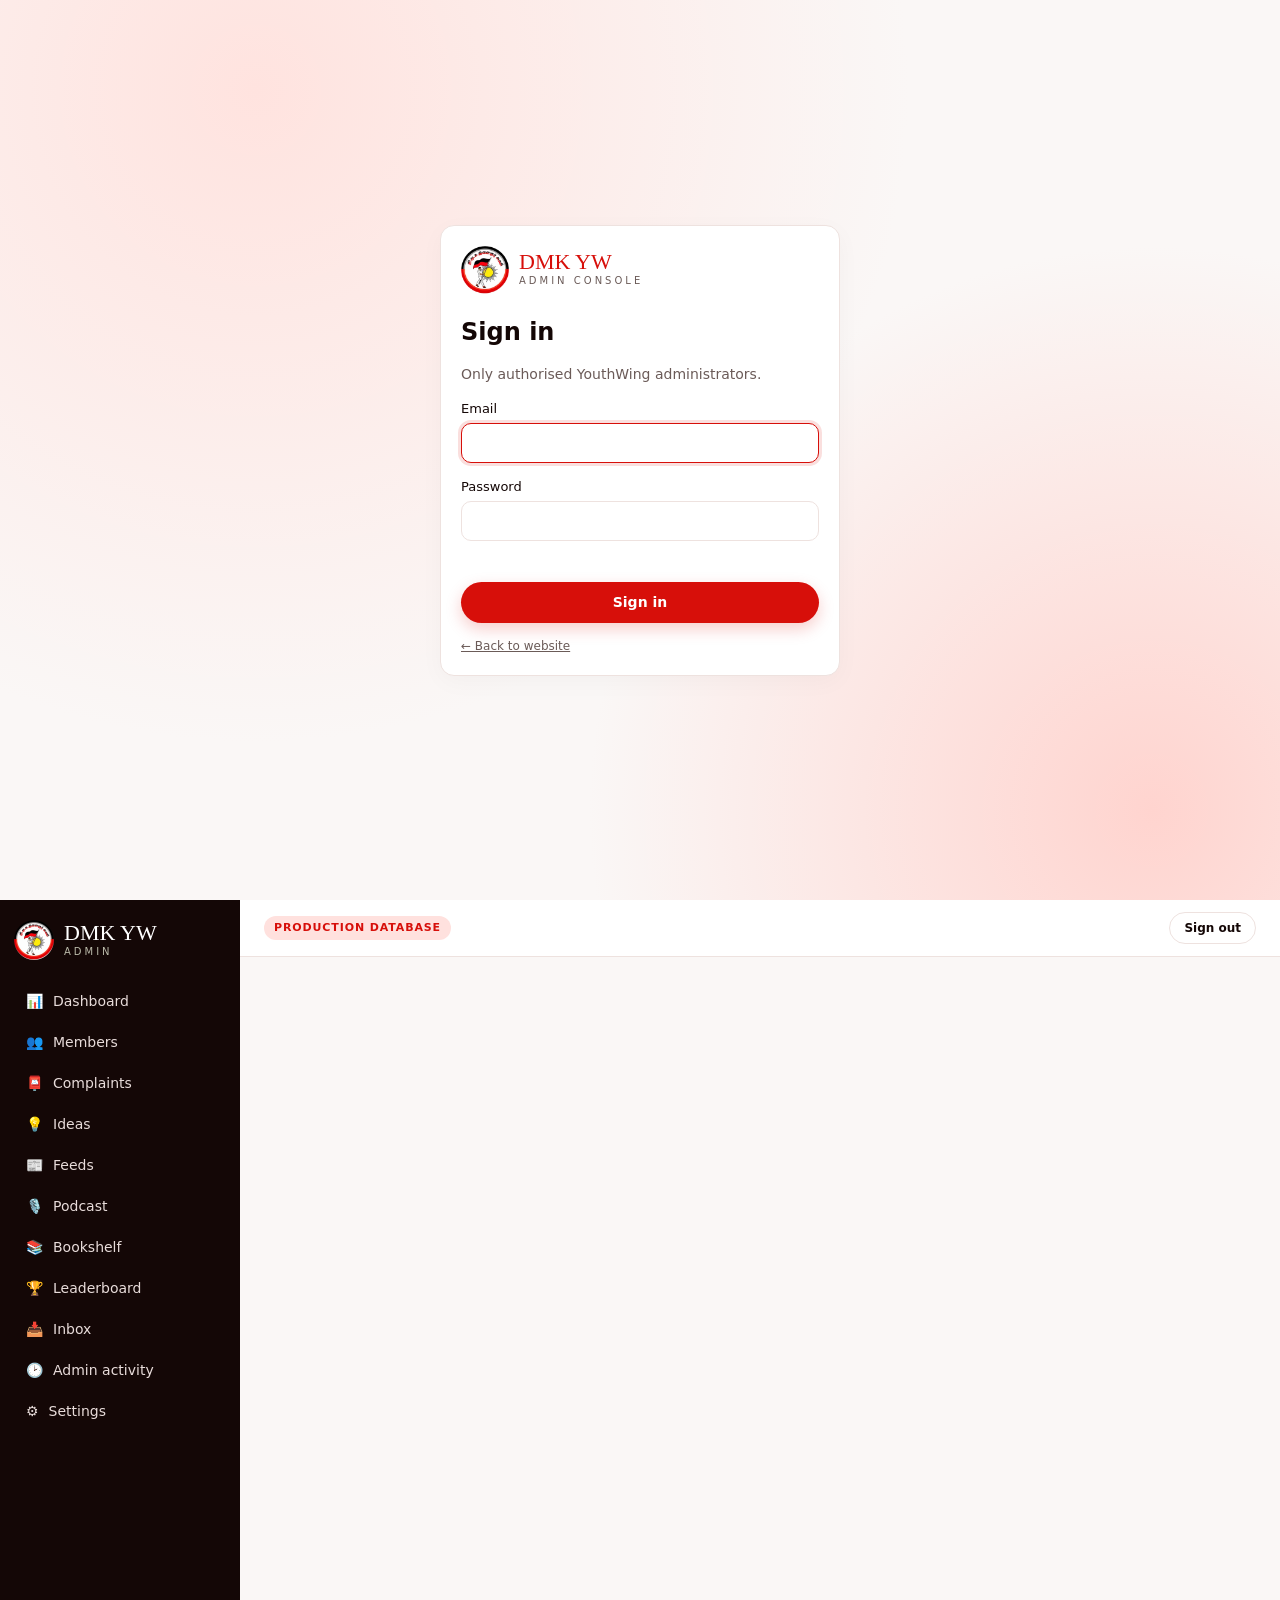
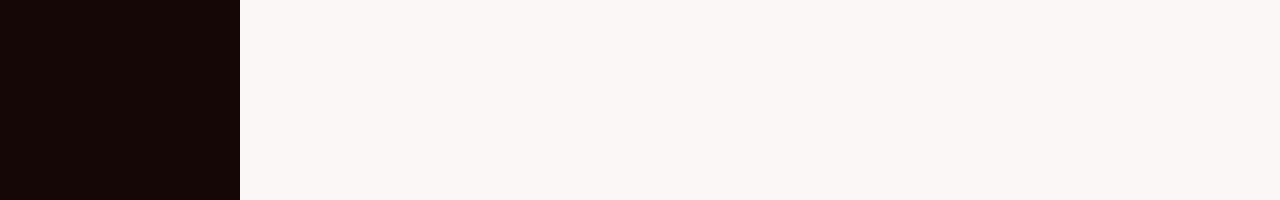
==== admin.html @ f6cb91c0 "Add admin panel, social links, vercel config" ====
<!DOCTYPE html>
<html lang="en">
<head>
<meta charset="utf-8">
<meta name="viewport" content="width=device-width, initial-scale=1">
<title>Admin | DMK YouthWing</title>
<meta name="robots" content="noindex, nofollow">
<meta name="referrer" content="no-referrer">
<meta http-equiv="Content-Security-Policy" content="default-src 'self'; script-src 'self'; style-src 'self' 'unsafe-inline' https://fonts.googleapis.com; font-src https://fonts.gstatic.com; img-src 'self' data: blob: https:; connect-src 'self' https://*.supabase.co; frame-ancestors 'none'; base-uri 'none'; form-action 'none'">
<link rel="icon" type="image/webp" href="img/7612479d5c.webp">
<link rel="preconnect" href="https://fonts.googleapis.com"><link rel="preconnect" href="https://fonts.gstatic.com" crossorigin>
<link href="https://fonts.googleapis.com/css2?family=Poppins:wght@400;500;600;700&family=Anton&family=Noto+Sans+Tamil:wght@500;700&display=swap" rel="stylesheet">
<link rel="stylesheet" href="admin/admin.css">
</head>
<body>
<div id="login" class="login" hidden>
  <form id="lf" class="card login-card" novalidate>
    <div class="brand"><img src="img/7612479d5c.webp" alt="" width="48" height="48"><div><b>DMK YW</b><small>Admin console</small></div></div>
    <h1>Sign in</h1>
    <p class="muted">Only authorised YouthWing administrators.</p>
    <label>Email<input id="le" type="email" autocomplete="username" required></label>
    <label>Password<input id="lp" type="password" autocomplete="current-password" required></label>
    <div id="lm" class="msg" role="alert"></div>
    <button class="btn" type="submit" id="lb">Sign in</button>
    <a class="muted small" href="/">← Back to website</a>
  </form>
</div>

<div id="app" class="app" hidden>
  <aside class="side" id="side">
    <div class="brand"><img src="img/7612479d5c.webp" alt="" width="40" height="40"><div><b>DMK YW</b><small>Admin</small></div></div>
    <nav id="nav" aria-label="Admin sections"></nav>
  </aside>
  <div class="main">
    <header class="top">
      <button class="icon-btn" id="menu" aria-label="Open menu">☰</button>
      <span id="envb" class="env"></span>
      <span class="grow"></span>
      <span id="who" class="muted small"></span>
      <button class="btn ghost sm" id="out" type="button">Sign out</button>
    </header>
    <main id="view" class="view" aria-live="polite"></main>
  </div>
</div>
<div id="toast" class="toast" role="status" aria-live="polite"></div>
<dialog id="drawer" class="drawer"><div id="dw"></div></dialog>
<script type="module" src="admin/app.mjs"></script>
</body>
</html>
---- admin/admin.css ----
:root{--red:#D70F0A;--deep:#7a0805;--ink:#140706;--soft:#fff5f3;--line:#eee2df;--muted:#6b5b58;--ok:#0f7a3a;--warn:#b26a00;--bg:#faf7f6;--r:14px}
*{box-sizing:border-box}html,body{margin:0}body{font:400 14px/1.5 Poppins,'Noto Sans Tamil',system-ui,sans-serif;color:var(--ink);background:var(--bg)}
a{color:var(--red)}button,input,select,textarea{font:inherit;color:inherit}
:focus-visible{outline:3px solid var(--ink);outline-offset:2px}
.muted{color:var(--muted)}.small{font-size:12px}.grow{flex:1}
.brand{display:flex;gap:10px;align-items:center}.brand b{display:block;font:400 22px/1 Anton;color:var(--red)}.brand small{display:block;font-size:10px;letter-spacing:.3em;color:var(--muted);text-transform:uppercase}
.card{background:#fff;border:1px solid var(--line);border-radius:var(--r);padding:20px;box-shadow:0 6px 24px #14070608}
/* login */
.login{min-height:100vh;display:grid;place-items:center;padding:20px;background:radial-gradient(circle at 20% 10%,#ffe3df,transparent 50%),radial-gradient(circle at 90% 90%,#ffd4cf,transparent 40%),var(--bg)}
.login-card{width:min(400px,100%);display:grid;gap:14px}.login-card h1{margin:6px 0 0;font-size:24px}.login-card p{margin:0}
label{display:grid;gap:5px;font-weight:500;font-size:13px}
input,select,textarea{border:1.5px solid var(--line);border-radius:10px;padding:9px 12px;background:#fff;min-width:0}
input:focus,select:focus,textarea:focus{border-color:var(--red);outline:none;box-shadow:0 0 0 3px #d70f0a22}
textarea{min-height:90px;resize:vertical}
.btn{display:inline-flex;gap:6px;align-items:center;justify-content:center;background:var(--red);color:#fff;border:0;border-radius:99px;padding:10px 20px;font-weight:600;cursor:pointer;transition:transform .2s,box-shadow .2s,opacity .2s;box-shadow:0 6px 16px #d70f0a35;text-decoration:none;white-space:nowrap}
.btn:hover{transform:translateY(-1px)}.btn:disabled{opacity:.55;cursor:not-allowed;transform:none}
.btn.ghost{background:#fff;color:var(--ink);border:1.5px solid var(--line);box-shadow:none}.btn.dark{background:var(--ink);box-shadow:none}
.btn.sm{padding:6px 14px;font-size:12px}.btn.danger{background:#fff;color:var(--red);border:1.5px solid #f3c2bf;box-shadow:none}
.icon-btn{background:none;border:0;font-size:22px;cursor:pointer;display:none}
.msg{font-size:13px;min-height:1em}.msg.bad{color:var(--red)}.msg.good{color:var(--ok)}
/* shell */
.app{display:grid;grid-template-columns:240px 1fr;min-height:100vh}
.side{background:var(--ink);color:#f3e9e7;padding:20px 14px;position:sticky;top:0;height:100vh;overflow:auto}
.side .brand b{color:#fff}.side .brand small{color:#bba}
.side nav{display:grid;gap:2px;margin-top:22px}
.side nav a{display:flex;gap:10px;align-items:center;color:#e8dcda;text-decoration:none;padding:9px 12px;border-radius:10px;font-weight:500;transition:background .2s}
.side nav a:hover{background:#ffffff12}.side nav a.on{background:var(--red);color:#fff}
.main{min-width:0;display:flex;flex-direction:column}
.top{display:flex;gap:12px;align-items:center;padding:12px 24px;background:#fff;border-bottom:1px solid var(--line);position:sticky;top:0;z-index:5}
.env{font-size:11px;font-weight:700;letter-spacing:.08em;padding:4px 10px;border-radius:99px;text-transform:uppercase}
.env.production{background:#ffe1de;color:var(--red)}.env.development{background:#dff5e7;color:var(--ok)}
.view{padding:24px;max-width:1400px;width:100%}
h1.pg{margin:0 0 4px;font-size:26px}.pg-sub{margin:0 0 20px;color:var(--muted)}
h2{font-size:17px;margin:26px 0 10px}
/* stats */
.stats{display:grid;grid-template-columns:repeat(auto-fill,minmax(190px,1fr));gap:14px}
.stat{background:#fff;border:1px solid var(--line);border-radius:var(--r);padding:16px 18px;position:relative;overflow:hidden;animation:up .35s both}
.stat:after{content:"";position:absolute;right:-30px;top:-30px;width:90px;height:90px;border-radius:50%;background:linear-gradient(135deg,#d70f0a18,#d70f0a05)}
.stat b{display:block;font:400 32px/1.1 Anton;color:var(--ink)}.stat span{color:var(--muted);font-size:12px;font-weight:500}.stat small{display:block;color:var(--muted);font-size:11px;margin-top:4px}
@keyframes up{from{opacity:0;transform:translateY(6px)}}
/* filters + table */
.bar{display:flex;flex-wrap:wrap;gap:10px;align-items:end;margin-bottom:14px}
.bar label{font-size:11px;color:var(--muted);text-transform:uppercase;letter-spacing:.05em}
.bar input,.bar select{padding:7px 10px;font-size:13px}
.bar .q{flex:1 1 220px}
.tbl-wrap{background:#fff;border:1px solid var(--line);border-radius:var(--r);overflow:auto}
table{width:100%;border-collapse:collapse;font-size:13px}
th{position:sticky;top:0;background:#fbf4f3;text-align:left;font-weight:600;padding:10px 12px;border-bottom:1px solid var(--line);white-space:nowrap}
td{padding:10px 12px;border-bottom:1px solid #f4ecea;vertical-align:top}
tr.click{cursor:pointer}tr.click:hover td{background:#fff8f7}
.clip{max-width:380px;overflow:hidden;text-overflow:ellipsis;display:-webkit-box;-webkit-line-clamp:2;-webkit-box-orient:vertical}
.pager{display:flex;gap:10px;align-items:center;justify-content:space-between;padding:12px 4px;flex-wrap:wrap}
.chip{display:inline-block;padding:2px 9px;border-radius:99px;font-size:11px;font-weight:600;background:#f4ecea;color:var(--ink);white-space:nowrap}
.chip.New,.chip.Pending,.chip.draft{background:#fff1d6;color:var(--warn)}
.chip.Resolved,.chip.Accepted,.chip.Done,.chip.published,.chip.Approved,.chip.yes{background:#dff5e7;color:var(--ok)}
.chip.Rejected,.chip.unpublished,.chip.no{background:#f1e9e8;color:var(--muted)}
.chip.sample{background:#ffe1de;color:var(--red)}
.empty{padding:40px;text-align:center;color:var(--muted)}
.skel{height:14px;border-radius:6px;background:linear-gradient(90deg,#f3eceb,#fbf7f6,#f3eceb);background-size:200% 100%;animation:sk 1.2s infinite}
@keyframes sk{to{background-position:-200% 0}}
/* export */
details.exp{background:#fff;border:1px solid var(--line);border-radius:var(--r);padding:12px 16px;margin-bottom:14px}
details.exp summary{cursor:pointer;font-weight:600}
.cols{display:flex;flex-wrap:wrap;gap:6px 16px;margin:12px 0}
.cols label,.ck{display:flex;gap:6px;align-items:center;font-weight:400;font-size:13px}
.row{display:flex;gap:10px;flex-wrap:wrap;align-items:center}
/* forms */
.form{display:grid;gap:12px}.g2{display:grid;grid-template-columns:1fr 1fr;gap:12px}
.two{display:grid;grid-template-columns:minmax(0,1fr) minmax(0,1.3fr);gap:20px;align-items:start}
/* drawer */
.drawer{border:0;padding:0;margin:0 0 0 auto;height:100vh;max-height:100vh;width:min(560px,100vw);border-radius:0;box-shadow:-10px 0 40px #0003}
.drawer::backdrop{background:#14070655}
.drawer[open]{animation:slide .25s both}@keyframes slide{from{transform:translateX(30px);opacity:0}}
#dw{padding:24px;display:grid;gap:14px}
.kv{display:grid;grid-template-columns:150px 1fr;gap:8px 14px;font-size:13px}.kv dt{color:var(--muted)}.kv dd{margin:0;word-break:break-word}
/* preview */
.pv{border:1px solid var(--line);border-radius:var(--r);overflow:hidden;background:#fff;max-width:360px}
.pv img{width:100%;aspect-ratio:16/10;object-fit:cover;display:block;background:#f3eceb}.pv div{padding:12px 14px}.pv h3{margin:0 0 4px;font-size:15px}.pv p{margin:0;color:var(--muted);font-size:13px}
.toast{position:fixed;bottom:20px;left:50%;transform:translateX(-50%) translateY(30px);background:var(--ink);color:#fff;padding:10px 18px;border-radius:99px;opacity:0;transition:.3s;pointer-events:none;z-index:50;font-weight:500}
.toast.show{opacity:1;transform:translateX(-50%)}.toast.bad{background:var(--red)}
@media (max-width:900px){.app{grid-template-columns:1fr}.side{position:fixed;inset:0 auto 0 0;width:250px;z-index:20;transform:translateX(-100%);transition:transform .25s}.side.open{transform:none}.icon-btn{display:block}.two,.g2{grid-template-columns:1fr}.view{padding:16px}.kv{grid-template-columns:1fr}}
@media (prefers-reduced-motion:reduce){*{animation:none!important;transition:none!important}}
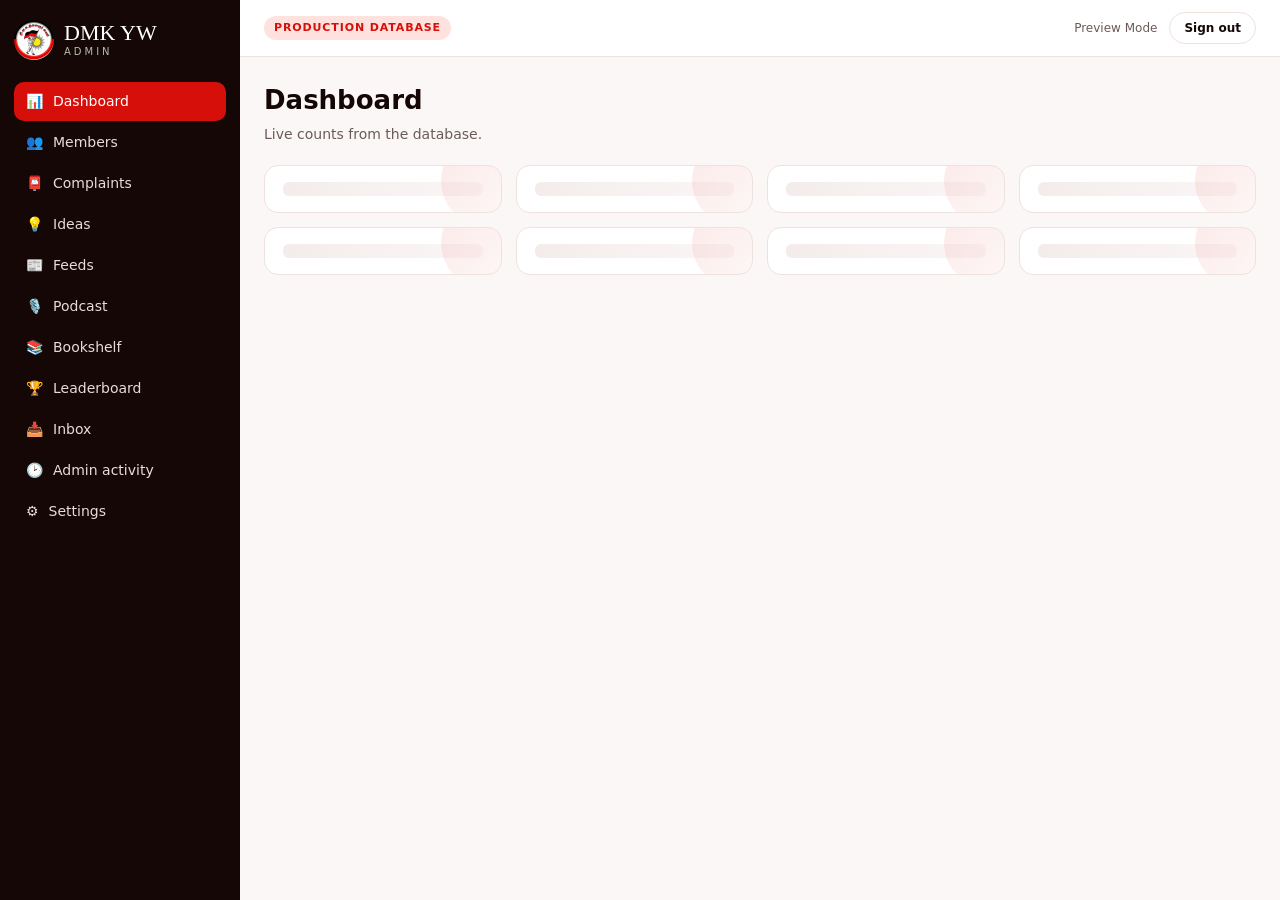
==== commit 1d081fc3: "Force admin panel visible - bypass login at HTML level" ====
--- a/admin.html
+++ b/admin.html
@@ -13,7 +13,7 @@
 <link rel="stylesheet" href="admin/admin.css">
 </head>
 <body>
-<div id="login" class="login" hidden>
+<div id="login" class="login" hidden style="display:none">
   <form id="lf" class="card login-card" novalidate>
     <div class="brand"><img src="img/7612479d5c.webp" alt="" width="48" height="48"><div><b>DMK YW</b><small>Admin console</small></div></div>
     <h1>Sign in</h1>
@@ -26,7 +26,7 @@
   </form>
 </div>
 
-<div id="app" class="app" hidden>
+<div id="app" class="app">
   <aside class="side" id="side">
     <div class="brand"><img src="img/7612479d5c.webp" alt="" width="40" height="40"><div><b>DMK YW</b><small>Admin</small></div></div>
     <nav id="nav" aria-label="Admin sections"></nav>
@@ -36,7 +36,7 @@
       <button class="icon-btn" id="menu" aria-label="Open menu">☰</button>
       <span id="envb" class="env"></span>
       <span class="grow"></span>
-      <span id="who" class="muted small"></span>
+      <span id="who" class="muted small">Preview Mode</span>
       <button class="btn ghost sm" id="out" type="button">Sign out</button>
     </header>
     <main id="view" class="view" aria-live="polite"></main>
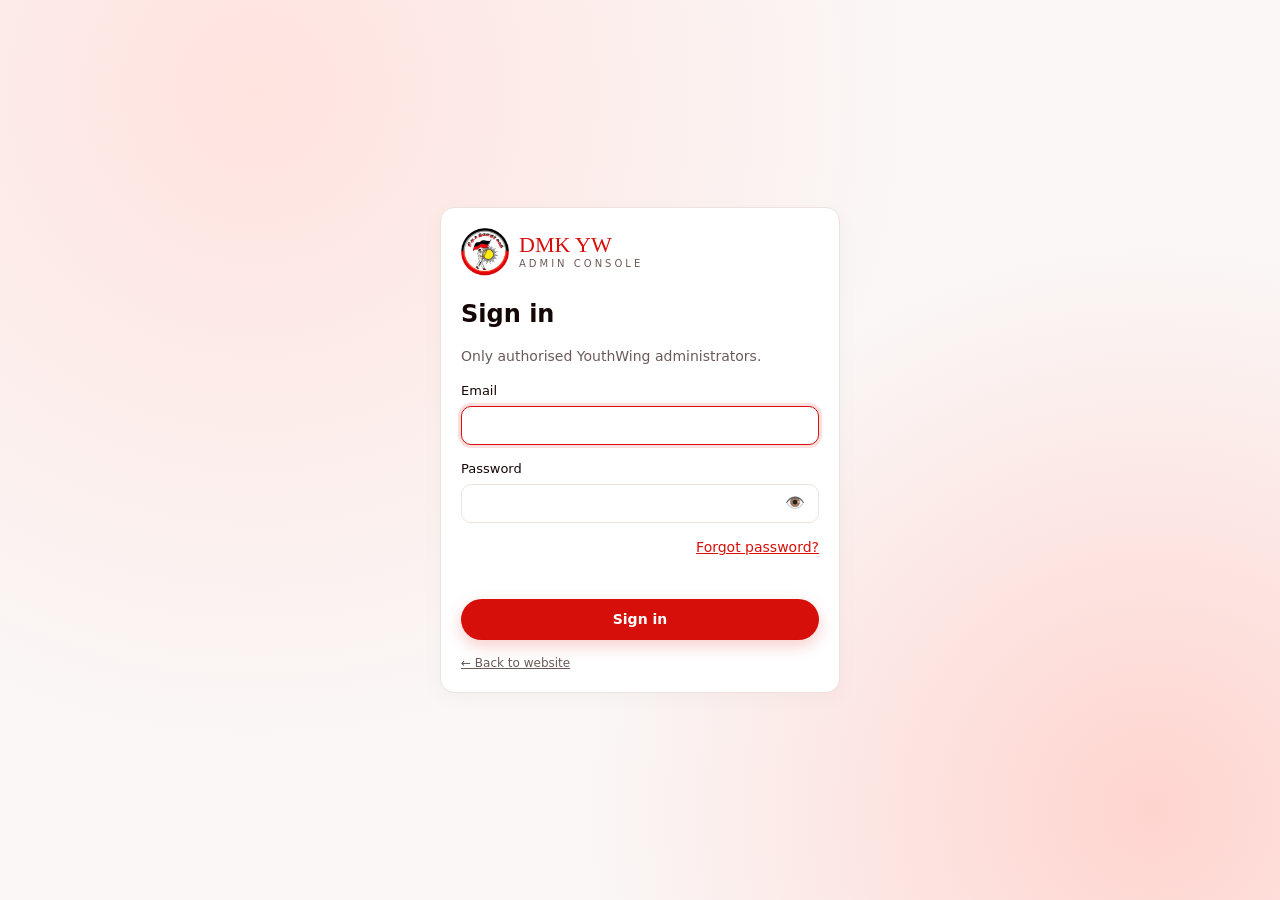
==== commit 8295bc5e: "feat: implement admin strong password protection, 14-day expiration, and renewal workflow" ====
--- a/admin.html
+++ b/admin.html
@@ -13,20 +13,28 @@
 <link rel="stylesheet" href="admin/admin.css">
 </head>
 <body>
-<div id="login" class="login" hidden style="display:none">
+<div id="login" class="login">
   <form id="lf" class="card login-card" novalidate>
     <div class="brand"><img src="img/7612479d5c.webp" alt="" width="48" height="48"><div><b>DMK YW</b><small>Admin console</small></div></div>
     <h1>Sign in</h1>
     <p class="muted">Only authorised YouthWing administrators.</p>
     <label>Email<input id="le" type="email" autocomplete="username" required></label>
-    <label>Password<input id="lp" type="password" autocomplete="current-password" required></label>
+    <label>Password
+      <div class="pw-wrap">
+        <input id="lp" type="password" autocomplete="current-password" required>
+        <button type="button" class="pw-toggle" aria-label="Show password" data-for="lp">👁️</button>
+      </div>
+    </label>
+    <div style="display:flex;justify-content:flex-end">
+      <button type="button" class="link-btn small" id="btn-forgot">Forgot password?</button>
+    </div>
     <div id="lm" class="msg" role="alert"></div>
     <button class="btn" type="submit" id="lb">Sign in</button>
     <a class="muted small" href="/">← Back to website</a>
   </form>
 </div>
 
-<div id="app" class="app">
+<div id="app" class="app" hidden>
   <aside class="side" id="side">
     <div class="brand"><img src="img/7612479d5c.webp" alt="" width="40" height="40"><div><b>DMK YW</b><small>Admin</small></div></div>
     <nav id="nav" aria-label="Admin sections"></nav>
@@ -35,15 +43,137 @@
     <header class="top">
       <button class="icon-btn" id="menu" aria-label="Open menu">☰</button>
       <span id="envb" class="env"></span>
+      <span id="pwb" class="pw-pill" style="display:none"></span>
       <span class="grow"></span>
-      <span id="who" class="muted small">Preview Mode</span>
+      <span id="who" class="muted small"></span>
       <button class="btn ghost sm" id="out" type="button">Sign out</button>
     </header>
     <main id="view" class="view" aria-live="polite"></main>
   </div>
 </div>
+
 <div id="toast" class="toast" role="status" aria-live="polite"></div>
 <dialog id="drawer" class="drawer"><div id="dw"></div></dialog>
+
+<!-- Mandatory renewal dialog when 14-day expiry reached -->
+<dialog id="renew-dialog" class="center-modal">
+  <div class="center-modal-inner">
+    <div class="brand"><img src="img/7612479d5c.webp" alt="" width="36" height="36"><div><b>DMK YW</b><small>Security Policy</small></div></div>
+    <h2 style="margin:0;font-size:20px">Password Expired</h2>
+    <p class="muted small" style="margin:0">Youth Wing security policy requires passwords to be renewed every 14 days. Please choose a new strong password to continue.</p>
+    <form id="renew-form" class="form" novalidate>
+      <label>Current password
+        <div class="pw-wrap">
+          <input id="renew-old" type="password" autocomplete="current-password" required>
+          <button type="button" class="pw-toggle" aria-label="Show password" data-for="renew-old">👁️</button>
+        </div>
+      </label>
+      <label>New password (min 15 chars)
+        <div class="pw-wrap">
+          <input id="renew-new" type="password" autocomplete="new-password" required minlength="15">
+          <button type="button" class="pw-toggle" aria-label="Show password" data-for="renew-new">👁️</button>
+        </div>
+      </label>
+      <label>Confirm new password
+        <div class="pw-wrap">
+          <input id="renew-confirm" type="password" autocomplete="new-password" required minlength="15">
+          <button type="button" class="pw-toggle" aria-label="Show password" data-for="renew-confirm">👁️</button>
+        </div>
+      </label>
+      <div id="renew-rules" class="pw-rules">
+        <ul>
+          <li id="rr-len">At least 15 characters</li>
+          <li id="rr-dict">Not a common or easily guessed password</li>
+          <li id="rr-user">Does not contain your email username</li>
+          <li id="rr-match">Passwords match</li>
+        </ul>
+      </div>
+      <div id="renew-msg" class="msg" role="alert"></div>
+      <div class="row" style="justify-content:space-between">
+        <button type="button" class="btn ghost sm" id="renew-cancel">Sign out</button>
+        <button class="btn sm" type="submit" id="renew-submit">Renew &amp; Continue</button>
+      </div>
+    </form>
+  </div>
+</dialog>
+
+<!-- Forgot password / Recovery dialog -->
+<dialog id="recover-dialog" class="center-modal">
+  <div class="center-modal-inner">
+    <h2 style="margin:0;font-size:20px">Reset Admin Password</h2>
+    <p class="muted small" style="margin:0">Enter your administrator email address. If an administrative account exists, a secure password reset link will be sent.</p>
+    <form id="recover-form" class="form" novalidate>
+      <label>Administrator Email
+        <input id="recover-email" type="email" autocomplete="email" required>
+      </label>
+      <div id="recover-msg" class="msg" role="alert"></div>
+      <div class="row" style="justify-content:space-between">
+        <button type="button" class="btn ghost sm" id="recover-cancel">Back</button>
+        <button class="btn sm" type="submit" id="recover-submit">Send Recovery Link</button>
+      </div>
+    </form>
+  </div>
+</dialog>
+
+<!-- Reset with recovery link dialog -->
+<dialog id="reset-dialog" class="center-modal">
+  <div class="center-modal-inner">
+    <h2 style="margin:0;font-size:20px">Set New Password</h2>
+    <p class="muted small" style="margin:0">Your recovery token has been verified. Enter a new strong password (minimum 15 characters).</p>
+    <form id="reset-form" class="form" novalidate>
+      <label>New password (min 15 chars)
+        <div class="pw-wrap">
+          <input id="reset-new" type="password" autocomplete="new-password" required minlength="15">
+          <button type="button" class="pw-toggle" aria-label="Show password" data-for="reset-new">👁️</button>
+        </div>
+      </label>
+      <label>Confirm new password
+        <div class="pw-wrap">
+          <input id="reset-confirm" type="password" autocomplete="new-password" required minlength="15">
+          <button type="button" class="pw-toggle" aria-label="Show password" data-for="reset-confirm">👁️</button>
+        </div>
+      </label>
+      <div id="reset-msg" class="msg" role="alert"></div>
+      <div class="row" style="justify-content:flex-end">
+        <button class="btn sm" type="submit" id="reset-submit">Update Password</button>
+      </div>
+    </form>
+  </div>
+</dialog>
+
+<!-- In-session Change Password dialog (from Settings) -->
+<dialog id="change-dialog" class="center-modal">
+  <div class="center-modal-inner">
+    <h2 style="margin:0;font-size:20px">Change Password</h2>
+    <p class="muted small" style="margin:0">Changing your password resets your 14-day expiration clock. Minimum 15 characters required.</p>
+    <form id="change-form" class="form" novalidate>
+      <label>Current password
+        <div class="pw-wrap">
+          <input id="chg-old" type="password" autocomplete="current-password" required>
+          <button type="button" class="pw-toggle" aria-label="Show password" data-for="chg-old">👁️</button>
+        </div>
+      </label>
+      <label>New password (min 15 chars)
+        <div class="pw-wrap">
+          <input id="chg-new" type="password" autocomplete="new-password" required minlength="15">
+          <button type="button" class="pw-toggle" aria-label="Show password" data-for="chg-new">👁️</button>
+        </div>
+      </label>
+      <label>Confirm new password
+        <div class="pw-wrap">
+          <input id="chg-confirm" type="password" autocomplete="new-password" required minlength="15">
+          <button type="button" class="pw-toggle" aria-label="Show password" data-for="chg-confirm">👁️</button>
+        </div>
+      </label>
+      <div id="change-msg" class="msg" role="alert"></div>
+      <div class="row" style="justify-content:space-between">
+        <button type="button" class="btn ghost sm" id="change-cancel">Cancel</button>
+        <button class="btn sm" type="submit" id="change-submit">Save Password</button>
+      </div>
+    </form>
+  </div>
+</dialog>
+
 <script type="module" src="admin/app.mjs"></script>
 </body>
 </html>
--- a/admin/admin.css
+++ b/admin/admin.css
@@ -1,5 +1,5 @@
 :root{--red:#D70F0A;--deep:#7a0805;--ink:#140706;--soft:#fff5f3;--line:#eee2df;--muted:#6b5b58;--ok:#0f7a3a;--warn:#b26a00;--bg:#faf7f6;--r:14px}
-*{box-sizing:border-box}html,body{margin:0}body{font:400 14px/1.5 Poppins,'Noto Sans Tamil',system-ui,sans-serif;color:var(--ink);background:var(--bg)}
+*{box-sizing:border-box}html,body{margin:0}[hidden]{display:none!important}body{font:400 14px/1.5 Poppins,'Noto Sans Tamil',system-ui,sans-serif;color:var(--ink);background:var(--bg)}
 a{color:var(--red)}button,input,select,textarea{font:inherit;color:inherit}
 :focus-visible{outline:3px solid var(--ink);outline-offset:2px}
 .muted{color:var(--muted)}.small{font-size:12px}.grow{flex:1}
@@ -80,3 +80,24 @@
 .toast.show{opacity:1;transform:translateX(-50%)}.toast.bad{background:var(--red)}
 @media (max-width:900px){.app{grid-template-columns:1fr}.side{position:fixed;inset:0 auto 0 0;width:250px;z-index:20;transform:translateX(-100%);transition:transform .25s}.side.open{transform:none}.icon-btn{display:block}.two,.g2{grid-template-columns:1fr}.view{padding:16px}.kv{grid-template-columns:1fr}}
 @media (prefers-reduced-motion:reduce){*{animation:none!important;transition:none!important}}
+
+/* password security & modals */
+.pw-wrap{position:relative;display:flex;align-items:center}
+.pw-wrap input{width:100%;padding-right:42px}
+.pw-toggle{position:absolute;right:8px;top:50%;transform:translateY(-50%);background:none;border:0;cursor:pointer;color:var(--muted);padding:6px;display:inline-flex;align-items:center;justify-content:center;border-radius:6px;font-size:16px;line-height:1}
+.pw-toggle:hover{color:var(--ink);background:#f4ecea}
+.pw-hint{font-size:11px;color:var(--muted);margin-top:2px}
+.pw-rules{margin:6px 0 0;padding:8px 12px;background:#fbf7f6;border:1px solid var(--line);border-radius:8px;font-size:11px;color:var(--muted)}
+.pw-rules ul{margin:0;padding-left:16px}
+.pw-rules li.ok{color:var(--ok)}
+.pw-rules li.fail{color:var(--red)}
+.link-btn{background:none;border:0;color:var(--red);cursor:pointer;padding:0;font-size:inherit;font-family:inherit;text-decoration:underline}
+.link-btn:hover{color:var(--deep)}
+.center-modal{border:0;padding:0;border-radius:var(--r);box-shadow:0 12px 48px #14070633;background:#fff;max-width:440px;width:90vw}
+.center-modal::backdrop{background:#14070655}
+.center-modal-inner{padding:24px;display:grid;gap:14px}
+.pw-pill{font-size:11px;font-weight:600;padding:4px 10px;border-radius:99px;display:inline-flex;align-items:center;gap:4px}
+.pw-pill.ok{background:#dff5e7;color:var(--ok)}
+.pw-pill.warn{background:#fff1d6;color:var(--warn)}
+.pw-pill.urgent{background:#ffe1de;color:var(--red);font-weight:700}
+
